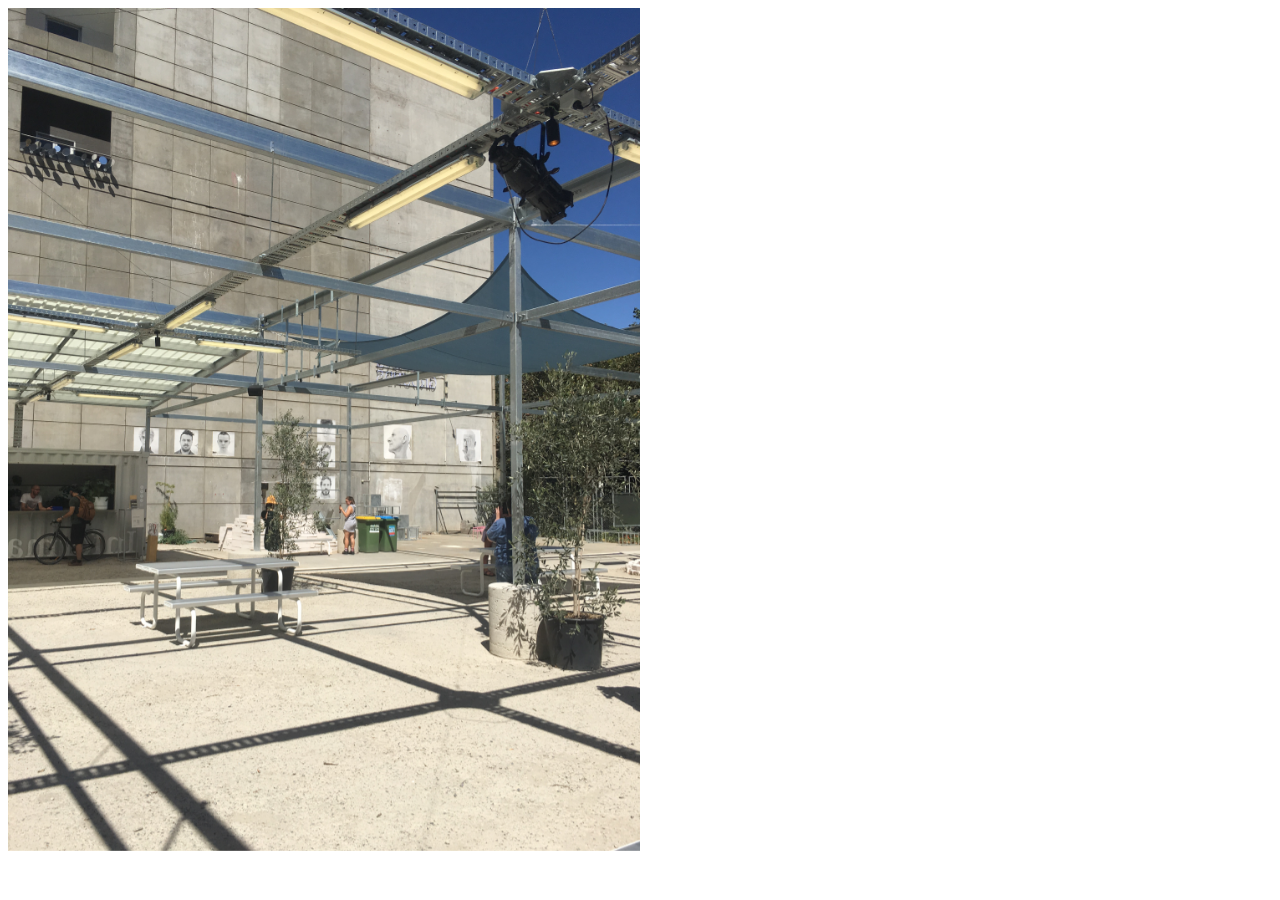
==== about/index.html @ 974395d9 "homepage phone" ====
<!DOCTYPE html>
<html>
  <head>
    <meta charset="utf-8">
    <title>about</title>
  </head>

  <style media="screen">

  .image1 {
    width: 50%;
    height: 50%;
    transform: rotateY(180deg);
  }


  </style>
  <body>
    <img class="image1" src="assets/images/1090.jpg" alt="">
  </body>
</html>
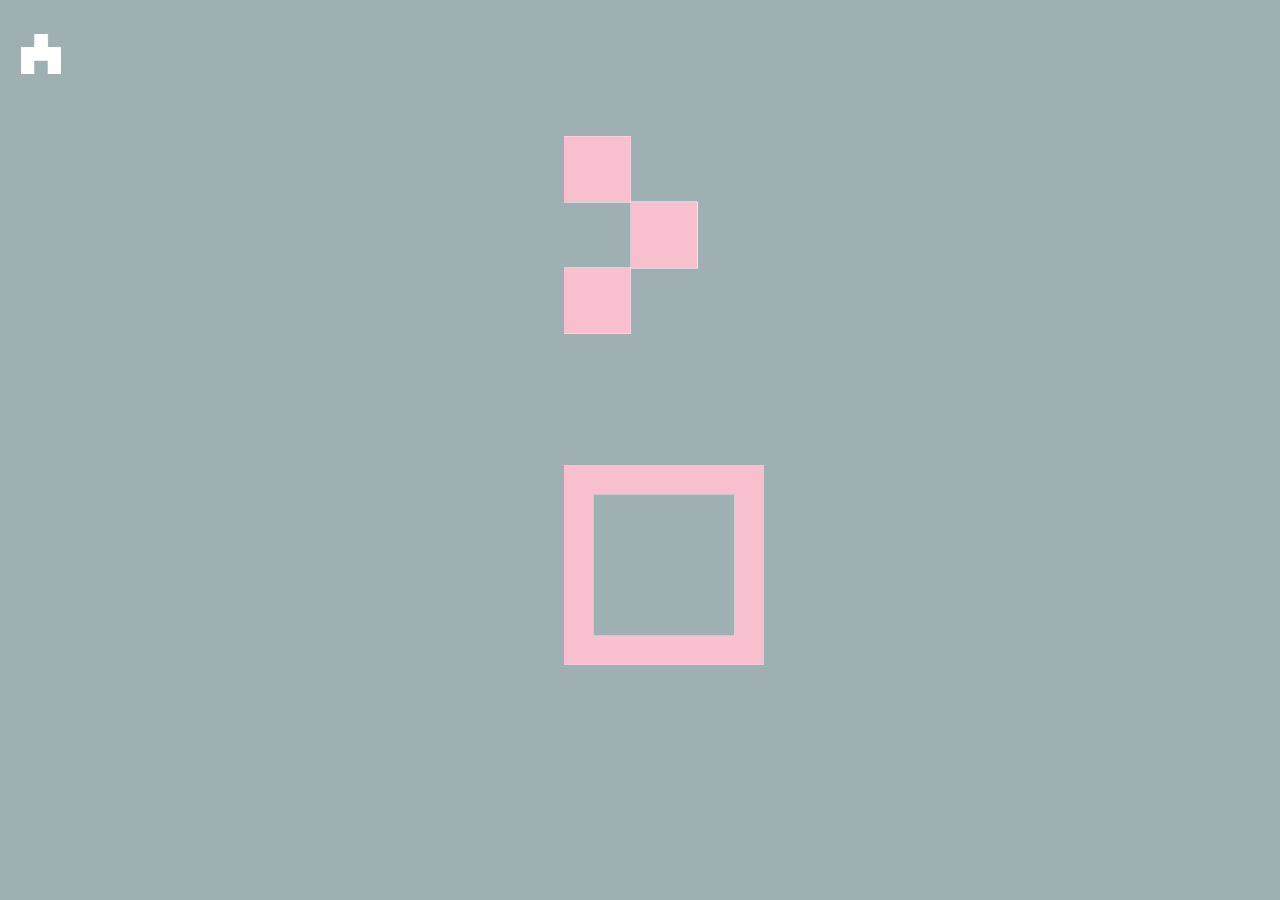
==== commit 0f4a70ca: "add navigation icons" ====
--- a/about/index.html
+++ b/about/index.html
@@ -7,15 +7,57 @@
 
   <style media="screen">
 
-  .image1 {
-    width: 50%;
-    height: 50%;
-    transform: rotateY(180deg);
+  body {
+    background-color: #9FB0B2;
   }
 
+  .icon1 {
+    width: 200px;
+    height: 200px;
+    margin-top: 10%;
+    margin-left: 44%;
+  }
+
+  .icon2 {
+    width: 200px;
+    height: 200px;
+    margin-top: 10%;
+    margin-left: 44%;
+  }
+
+  .returnhome {
+    margin-top: 2%;
+    margin-left: 1%;
+    width: 40px;
+    height: 40px;
+    text-decoration: none;
+    position: fixed;
+  }
+
+  .returnhome:hover {
+    margin-top: 2%;
+    margin-left: 1%;
+    width: 40px;
+    height: 40px;
+    text-decoration: none;
+    opacity: .5;
+    position: fixed;
+  }
 
   </style>
   <body>
-    <img class="image1" src="assets/images/1090.jpg" alt="">
+
+    <a href="../index.html">
+      <img class= "returnhome" src="assets/images/returnicon2.jpg" alt="">
+    </a>
+
+    <a href="flagconcept/index.html">
+      <img class="icon1" src="assets/images/icon1.gif" alt="">
+    <a/>
+
+    <a href="facts/index.html">
+      <img class="icon2" src="assets/images/icon2.gif" alt="">
+    <a/>
+
   </body>
 </html>
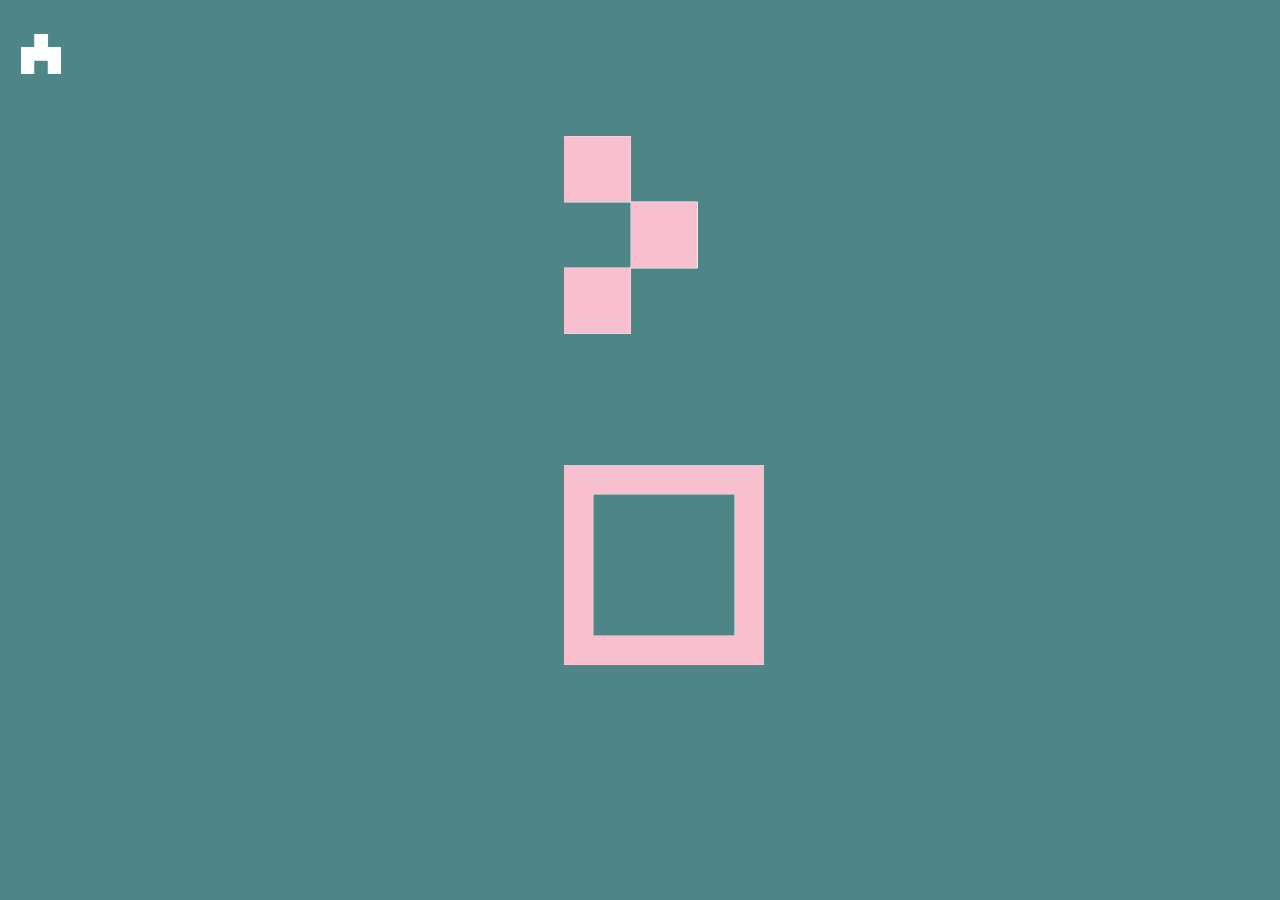
==== commit 8b8c3621: "newcolor" ====
--- a/about/index.html
+++ b/about/index.html
@@ -8,7 +8,7 @@
   <style media="screen">
 
   body {
-    background-color: #9FB0B2;
+    background-color: #4e8687;
   }
 
   .icon1 {
@@ -48,7 +48,7 @@
   <body>
 
     <a href="../index.html">
-      <img class= "returnhome" src="assets/images/returnicon2.jpg" alt="">
+      <img class= "returnhome" src="assets/images/returnicon2green.jpg" alt="">
     </a>
 
     <a href="flagconcept/index.html">
